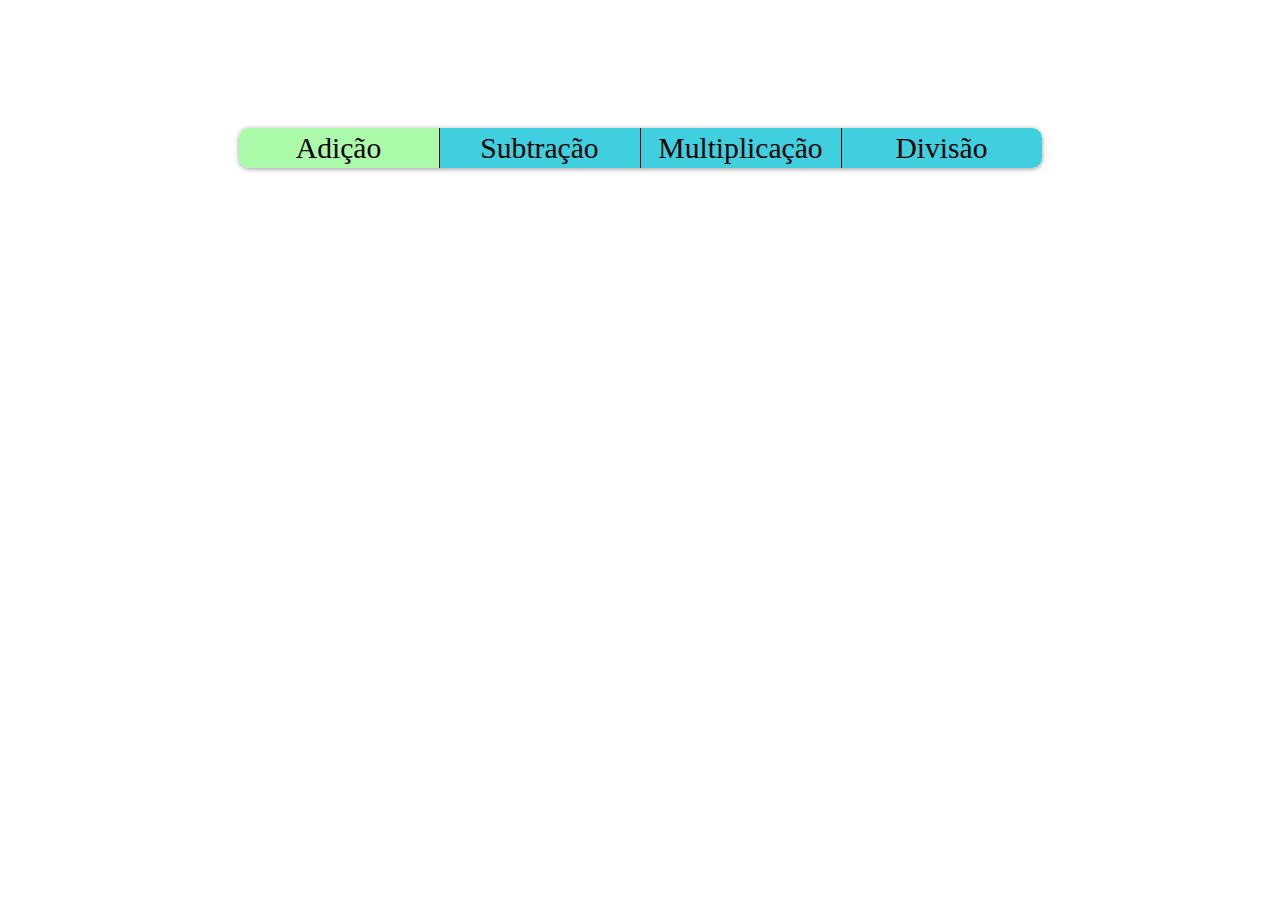
==== index.html @ 81f8a2b9 "adicao is checked by default" ====
<!DOCTYPE html>
<html lang="en">
<head>
    <meta charset="UTF-8">
    <meta http-equiv="X-UA-Compatible" content="IE=edge">
    <meta name="viewport" content="width=device-width, initial-scale=1.0">
    <link rel="stylesheet" href="style.css">
    <title>Calculadora N3</title>
</head>
<body>
    <script src="calculadora.js"></script>
    <div class="content">

        
        <div class="radiocontainer">
            <input type="radio" name="radio" id="adicao" value="adicao" class="radio" checked="checked"><label for="adicao" class="radiolabel">Adição</label>
            <input type="radio" name="radio" id="subtracao" value="subtracao" class="radio"><label for="subtracao" class="radiolabel">Subtração</label>
            <input type="radio" name="radio" id="multiplicacao" value="multiplicacao" class="radio"><label for="multiplicacao" class="radiolabel">Multiplicação</label>
            <input type="radio" name="radio" id="divisao" value="divisao" class="radio"><label for="divisao" class="radiolabel">Divisão</label>
        </div>
   

    </div>
</body>
</html>
---- style.css ----
.body{
    height: 100%;
}
.content{
    width: 803px;
    margin: auto;
    margin-top: 10vw;
}
.radiocontainer{
    display: inline-flex;
    overflow: hidden;
    border-radius: 10px;
    box-shadow: 0 1px 5px rgb(0, 0, 0, 0.4);
}
.radio{
    display: none;
}
.radiolabel{
    cursor:pointer;
    text-align: center;
    line-height: 40px;
    font-size: 1.85em;
    background-color: #3FCFDE;
    transition: background 0.15s;
    width: 200px;
    height: 40px;
}
.radiolabel:not(:last-of-type){
    border-right: 1px solid black;
}
.radio:hover + .radiolabel{
    background-color: #ABFAA9;
}
.radio:checked + .radiolabel{
    background-color: #ABFAA9;
}
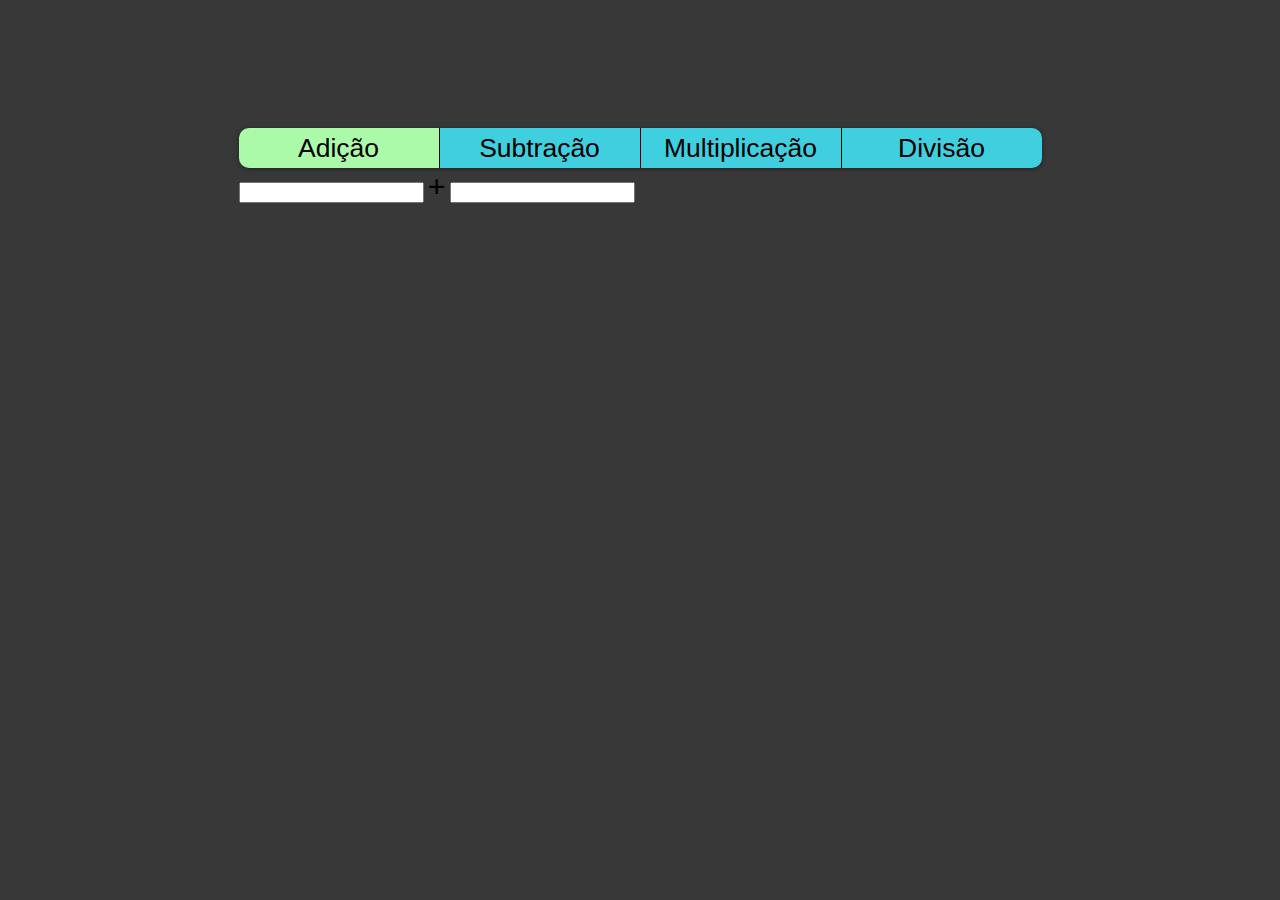
==== commit f627a204: "added input" ====
--- a/index.html
+++ b/index.html
@@ -18,6 +18,11 @@
             <input type="radio" name="radio" id="multiplicacao" value="multiplicacao" class="radio"><label for="multiplicacao" class="radiolabel">Multiplicação</label>
             <input type="radio" name="radio" id="divisao" value="divisao" class="radio"><label for="divisao" class="radiolabel">Divisão</label>
         </div>
+        <div class="inputcontainer">
+            <input type="number" class="input" id="input1">
+            <h1 id="symbol">+</h1>
+            <input type="number" class="input" id="input2">
+        </div>
    
 
     </div>
--- a/style.css
+++ b/style.css
@@ -1,5 +1,5 @@
-.body{
-    height: 100%;
+body{
+    background-color: rgb(56, 56, 56);
 }
 .content{
     width: 803px;
@@ -18,8 +18,9 @@
 .radiolabel{
     cursor:pointer;
     text-align: center;
+    font-family: Arial;
     line-height: 40px;
-    font-size: 1.85em;
+    font-size: 1.655em;
     background-color: #3FCFDE;
     transition: background 0.15s;
     width: 200px;
@@ -34,3 +35,6 @@
 .radio:checked + .radiolabel{
     background-color: #ABFAA9;
 }
+#symbol{
+    display:inline;
+}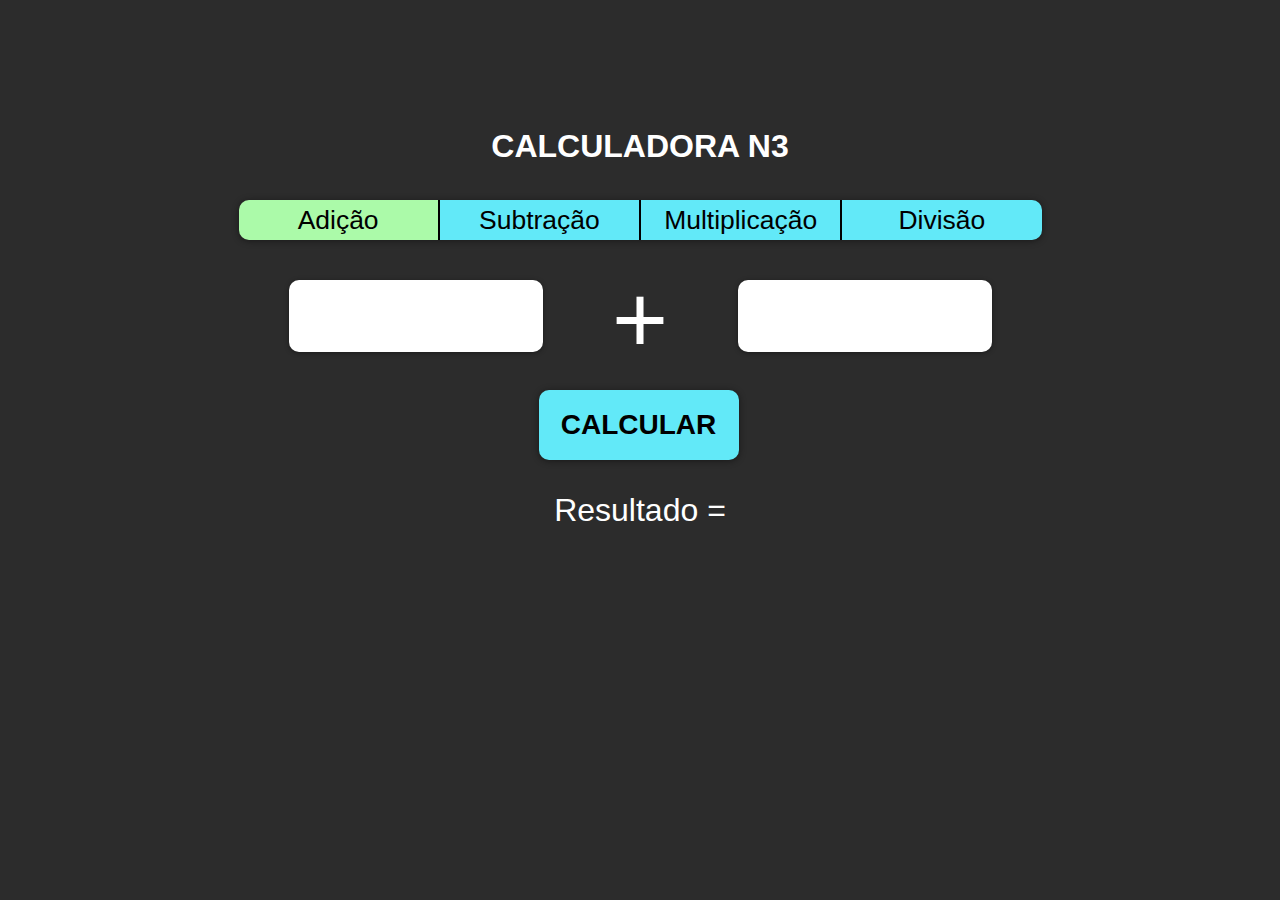
==== commit 2cc95d06: "the calculator is working now" ====
--- a/index.html
+++ b/index.html
@@ -10,19 +10,20 @@
 <body>
     <script src="calculadora.js"></script>
     <div class="content">
-
-        
+        <h1 id="title">CALCULADORA N3</h1>
         <div class="radiocontainer">
-            <input type="radio" name="radio" id="adicao" value="adicao" class="radio" checked="checked"><label for="adicao" class="radiolabel">Adição</label>
-            <input type="radio" name="radio" id="subtracao" value="subtracao" class="radio"><label for="subtracao" class="radiolabel">Subtração</label>
-            <input type="radio" name="radio" id="multiplicacao" value="multiplicacao" class="radio"><label for="multiplicacao" class="radiolabel">Multiplicação</label>
-            <input type="radio" name="radio" id="divisao" value="divisao" class="radio"><label for="divisao" class="radiolabel">Divisão</label>
+            <input onclick="symbol()" type="radio" name="radio" id="adicao" value="adicao" class="radio" checked="checked"><label for="adicao" class="radiolabel">Adição</label>
+            <input onclick="symbol()" type="radio" name="radio" id="subtracao" value="subtracao" class="radio"><label for="subtracao" class="radiolabel">Subtração</label>
+            <input onclick="symbol()" type="radio" name="radio" id="multiplicacao" value="multiplicacao" class="radio"><label for="multiplicacao" class="radiolabel">Multiplicação</label>
+            <input onclick="symbol()" type="radio" name="radio" id="divisao" value="divisao" class="radio"><label for="divisao" class="radiolabel">Divisão</label>
         </div>
         <div class="inputcontainer">
             <input type="number" class="input" id="input1">
-            <h1 id="symbol">+</h1>
+            <p id="symbol">+</p>
             <input type="number" class="input" id="input2">
         </div>
+        <button id="calcular" onclick="calcular()">CALCULAR</button>
+        <p id="resultado">Resultado =</p>
    
 
     </div>
--- a/style.css
+++ b/style.css
@@ -1,5 +1,14 @@
 body{
-    background-color: rgb(56, 56, 56);
+    background-color: rgb(44, 44, 44);
+    margin: 0;
+    padding: 0;
+}
+#title{
+    font-family: Arial;
+    color: white;
+    font-size: 2em;
+    text-align: center;
+    margin-bottom: 35px;
 }
 .content{
     width: 803px;
@@ -10,7 +19,8 @@
     display: inline-flex;
     overflow: hidden;
     border-radius: 10px;
-    box-shadow: 0 1px 5px rgb(0, 0, 0, 0.4);
+    box-shadow: 0 1px 7px rgb(0, 0, 0, 0.45);
+    width: 100%;
 }
 .radio{
     display: none;
@@ -21,13 +31,13 @@
     font-family: Arial;
     line-height: 40px;
     font-size: 1.655em;
-    background-color: #3FCFDE;
+    background-color: #62e9f8;
     transition: background 0.15s;
-    width: 200px;
+    width: 100%;
     height: 40px;
 }
 .radiolabel:not(:last-of-type){
-    border-right: 1px solid black;
+    border-right: 2px solid black;
 }
 .radio:hover + .radiolabel{
     background-color: #ABFAA9;
@@ -35,6 +45,53 @@
 .radio:checked + .radiolabel{
     background-color: #ABFAA9;
 }
+.inputcontainer{
+    margin-top: 20px;
+    height: 120px;
+    width: 100%;
+    text-align: center;
+    line-height: 100px;
+    font-size: 2em;
+    display: flex;
+}
 #symbol{
-    display:inline;
+    flex: 2;
+    font-family: arial;
+    align-self: center;
+    font-size: 3em;
+    color: white;
+}
+.input{
+    width: 250px;
+    margin-left: 50px;
+    margin-right: 50px;
+    margin-top: 20px;
+    height: 70px;
+    font-size: 1.5em;
+    border-radius: 10px;
+    border: none;
+    box-shadow: 0 1px 5px rgb(0, 0, 0, 0.4);
+}
+#calcular{
+    height: 70px;
+    width: 200px;
+    background-color: #62e9f8;
+    margin-left: 300px;
+    margin-top: 10px;
+    border: none;
+    border-radius: 10px;
+    box-shadow: 0 1px 7px rgb(0, 0, 0, 0.465);
+    font-family: Arial;
+    font-weight: bolder;
+    font-size: 1.75em;
+    cursor: pointer;
+}
+#calcular:hover{
+    background-color: #ABFAA9;
+}
+#resultado{
+    font-family: Arial;
+    font-size: 2em;
+    color: white;
+    text-align: center;
 }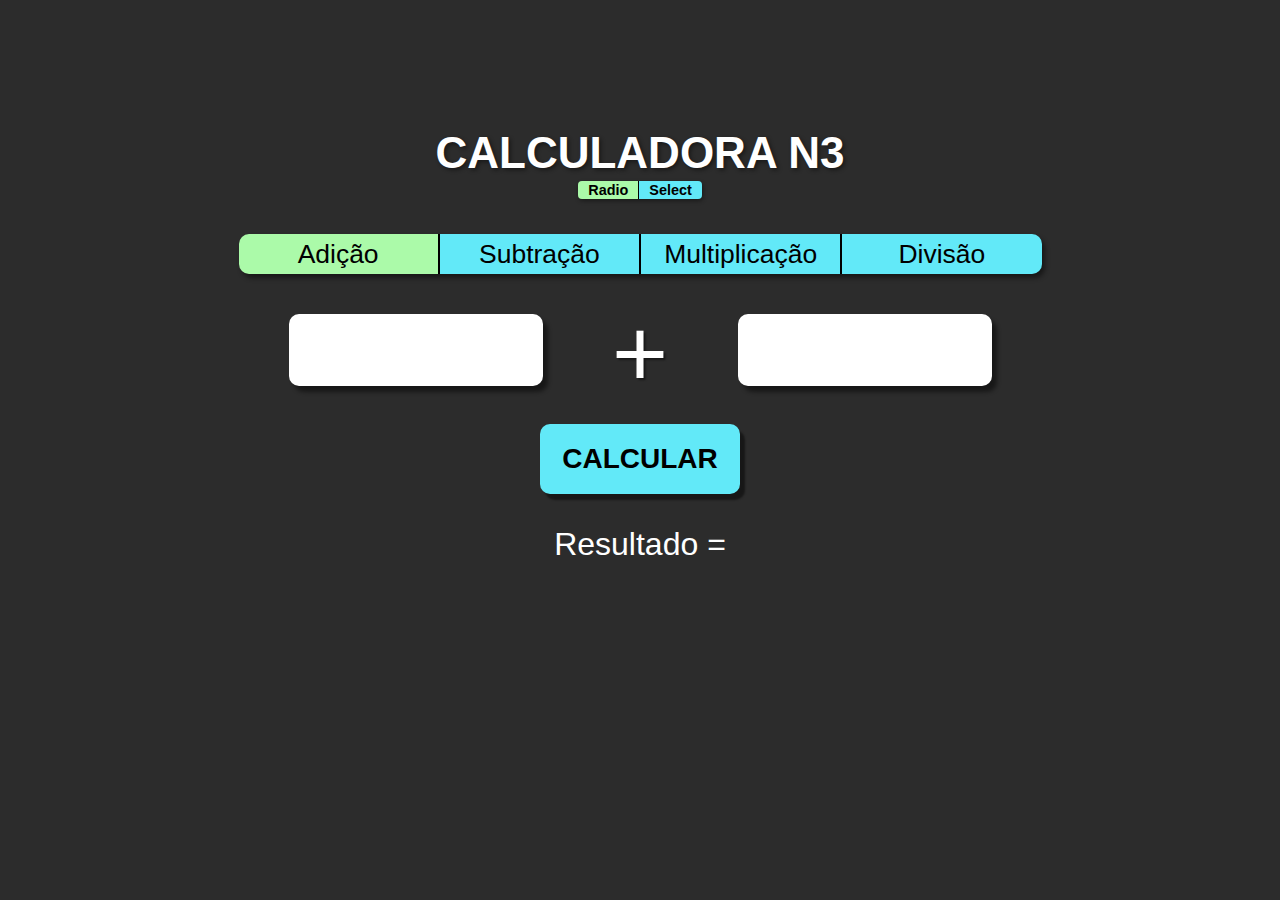
==== commit c8721d03: "add page selector" ====
--- a/index.html
+++ b/index.html
@@ -5,12 +5,16 @@
     <meta http-equiv="X-UA-Compatible" content="IE=edge">
     <meta name="viewport" content="width=device-width, initial-scale=1.0">
     <link rel="stylesheet" href="style.css">
-    <title>Calculadora N3</title>
+    <title>Calculadora N3 | Radio</title>
 </head>
 <body>
     <script src="calculadora.js"></script>
     <div class="content">
         <h1 id="title">CALCULADORA N3</h1>
+        <div class="pageradiocontainer">
+            <button class="pageradio" id="radio"></button><label for="radio" class="pageradiolabel pageradioactive">Radio</label>
+            <button onclick="location.href = 'select.html';" class="pageradio" id="select"></button><label for="select" class="pageradiolabel">Select</label>
+        </div>
         <div class="radiocontainer">
             <input onclick="symbol()" type="radio" name="radio" id="adicao" value="adicao" class="radio" checked="checked"><label for="adicao" class="radiolabel">Adição</label>
             <input onclick="symbol()" type="radio" name="radio" id="subtracao" value="subtracao" class="radio"><label for="subtracao" class="radiolabel">Subtração</label>
--- a/style.css
+++ b/style.css
@@ -6,20 +6,22 @@
 #title{
     font-family: Arial;
     color: white;
-    font-size: 2em;
+    font-size: 2.75em;
     text-align: center;
-    margin-bottom: 35px;
+    margin-bottom: 3px;
+    text-shadow: 2px 2px 4px rgb(0, 0, 0, 0.465);
 }
 .content{
     width: 803px;
     margin: auto;
     margin-top: 10vw;
+    text-align: center;
 }
 .radiocontainer{
     display: inline-flex;
     overflow: hidden;
     border-radius: 10px;
-    box-shadow: 0 1px 7px rgb(0, 0, 0, 0.45);
+    box-shadow: 3px 4px 5px rgb(0, 0, 0, 0.465);
     width: 100%;
 }
 .radio{
@@ -60,6 +62,7 @@
     align-self: center;
     font-size: 3em;
     color: white;
+    text-shadow: 2px 2px 2px rgb(0, 0, 0, 0.465);
 }
 .input{
     width: 250px;
@@ -70,17 +73,16 @@
     font-size: 1.5em;
     border-radius: 10px;
     border: none;
-    box-shadow: 0 1px 5px rgb(0, 0, 0, 0.4);
+    box-shadow: 5px 6px 4px rgb(0, 0, 0, 0.465);
 }
 #calcular{
     height: 70px;
     width: 200px;
     background-color: #62e9f8;
-    margin-left: 300px;
     margin-top: 10px;
     border: none;
     border-radius: 10px;
-    box-shadow: 0 1px 7px rgb(0, 0, 0, 0.465);
+    box-shadow: 5px 6px 2px rgb(0, 0, 0, 0.465);
     font-family: Arial;
     font-weight: bolder;
     font-size: 1.75em;
@@ -94,4 +96,36 @@
     font-size: 2em;
     color: white;
     text-align: center;
+}
+.pageradiocontainer{
+    display: inline-flex;
+    overflow: hidden;
+    border-radius: 4px;
+    box-shadow: 1px 2px 4px rgb(0, 0, 0, 0.4);
+    margin-bottom: 35px;
+}
+.pageradio{
+    display: none;
+}
+.pageradiolabel{
+    background-color: #62e9f8;
+    font-family: arial;
+    font-size: 0.9em;
+    font-weight: bold;
+    cursor: pointer;
+    transition: background 0.075s;
+    padding: 10px;
+    padding-top: 2px;
+    padding-bottom: 2px;
+    text-align: center;
+    line-height: 100%;
+}
+.pageradiolabel:not(:last-of-type){
+    border-right: 1px solid black;
+}
+.pageradio:hover + .pageradiolabel{
+    background-color: #ABFAA9;
+}
+.pageradioactive{
+    background-color: #ABFAA9;
 }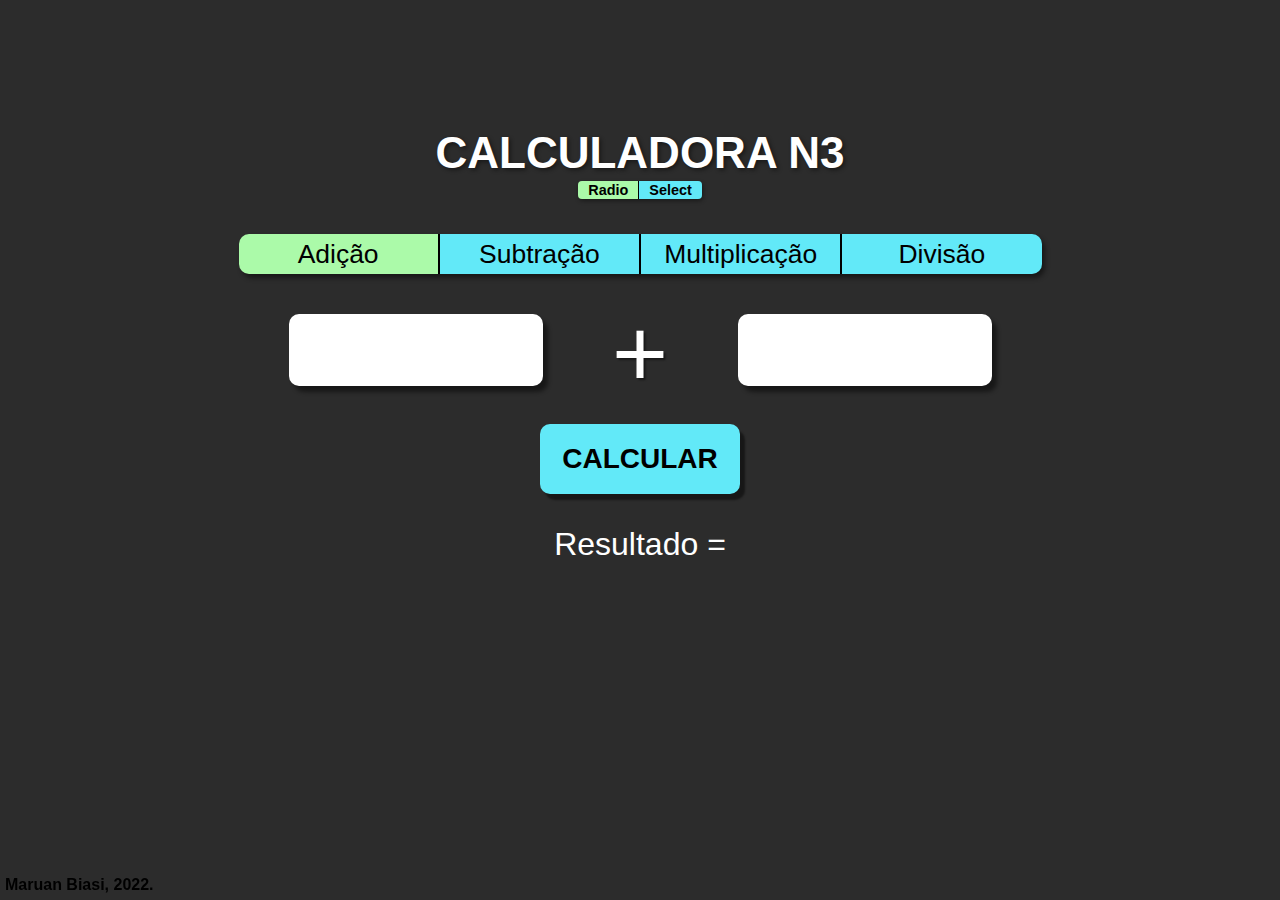
==== commit 3052d0df: "added footer" ====
--- a/index.html
+++ b/index.html
@@ -8,7 +8,7 @@
     <title>Calculadora N3 | Radio</title>
 </head>
 <body>
-    <script src="calculadora.js"></script>
+    <script src="radio.js"></script>
     <div class="content">
         <h1 id="title">CALCULADORA N3</h1>
         <div class="pageradiocontainer">
@@ -31,5 +31,6 @@
    
 
     </div>
+    <footer><p>Maruan Biasi, 2022.</p></footer>
 </body>
 </html>--- a/style.css
+++ b/style.css
@@ -128,4 +128,28 @@
 }
 .pageradioactive{
     background-color: #ABFAA9;
+}
+#selectoptions{
+    font-family: arial;
+    font-weight: bold;
+    width: 30%;
+    height: 35px;
+    text-align: center;
+    font-size: 1em;
+    border: none;
+    border-radius: 5px;
+    box-shadow: 1px 2px 5px rgb(0, 0, 0, 0.5);
+    background-color: #62e9f8;
+}
+.option{
+    font-family: arial;
+    font-weight: bold;
+    line-height: 35px;
+}
+footer{
+    font-family: arial;
+    font-weight: bold;
+    position: fixed;
+    bottom: -10px;
+    left: 5px;
 }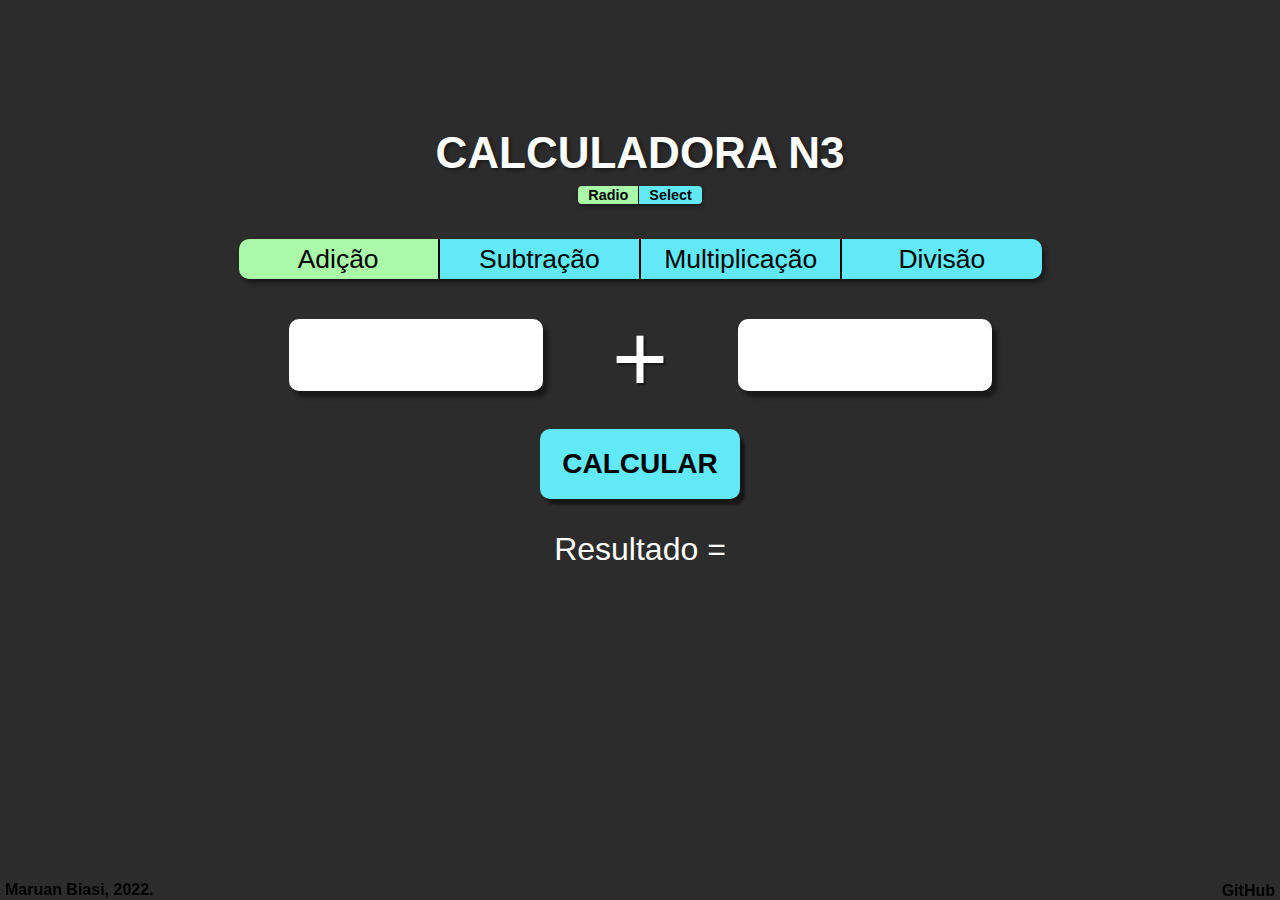
==== commit 1b130649: "footer changes" ====
--- a/index.html
+++ b/index.html
@@ -31,6 +31,6 @@
    
 
     </div>
-    <footer><p>Maruan Biasi, 2022.</p></footer>
+    <footer><p class="footerp">Maruan Biasi, 2022.</p><a class="footera" href="https://github.com/maruan-achkar/calculadoraN3" target="_blank">GitHub</a></footer>
 </body>
 </html>--- a/style.css
+++ b/style.css
@@ -8,7 +8,7 @@
     color: white;
     font-size: 2.75em;
     text-align: center;
-    margin-bottom: 3px;
+    margin-bottom: 8px;
     text-shadow: 2px 2px 4px rgb(0, 0, 0, 0.465);
 }
 .content{
@@ -147,9 +147,24 @@
     line-height: 35px;
 }
 footer{
+    width: 100%;
     font-family: arial;
     font-weight: bold;
     position: fixed;
-    bottom: -10px;
-    left: 5px;
+    bottom: 0;
+    left: 0;
+}
+.footera{
+    float: right;
+    margin-right: 5px;
+    color: black;
+    text-decoration: none;
+}
+.footera:hover{
+    color: white;
+}
+.footerp{
+    margin: 0;
+    margin-bottom: -17px;
+    margin-left: 5px;
 }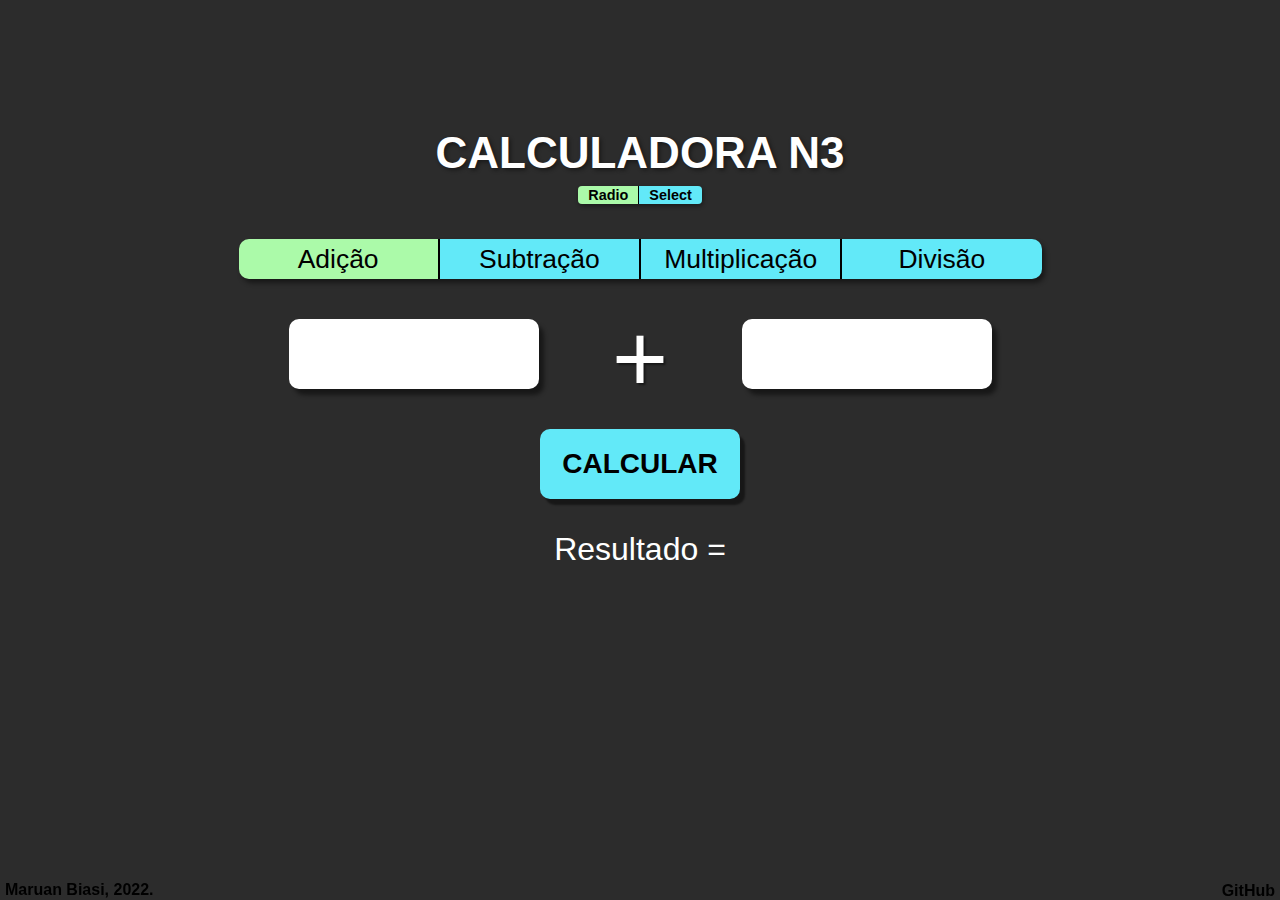
==== commit 7a7a5fff: "add tab icon" ====
--- a/index.html
+++ b/index.html
@@ -5,6 +5,7 @@
     <meta http-equiv="X-UA-Compatible" content="IE=edge">
     <meta name="viewport" content="width=device-width, initial-scale=1.0">
     <link rel="stylesheet" href="style.css">
+    <link rel="icon" href="tabicon.png">
     <title>Calculadora N3 | Radio</title>
 </head>
 <body>
--- a/style.css
+++ b/style.css
@@ -74,6 +74,8 @@
     border-radius: 10px;
     border: none;
     box-shadow: 5px 6px 4px rgb(0, 0, 0, 0.465);
+    box-sizing: border-box;
+    padding: 7px
 }
 #calcular{
     height: 70px;
